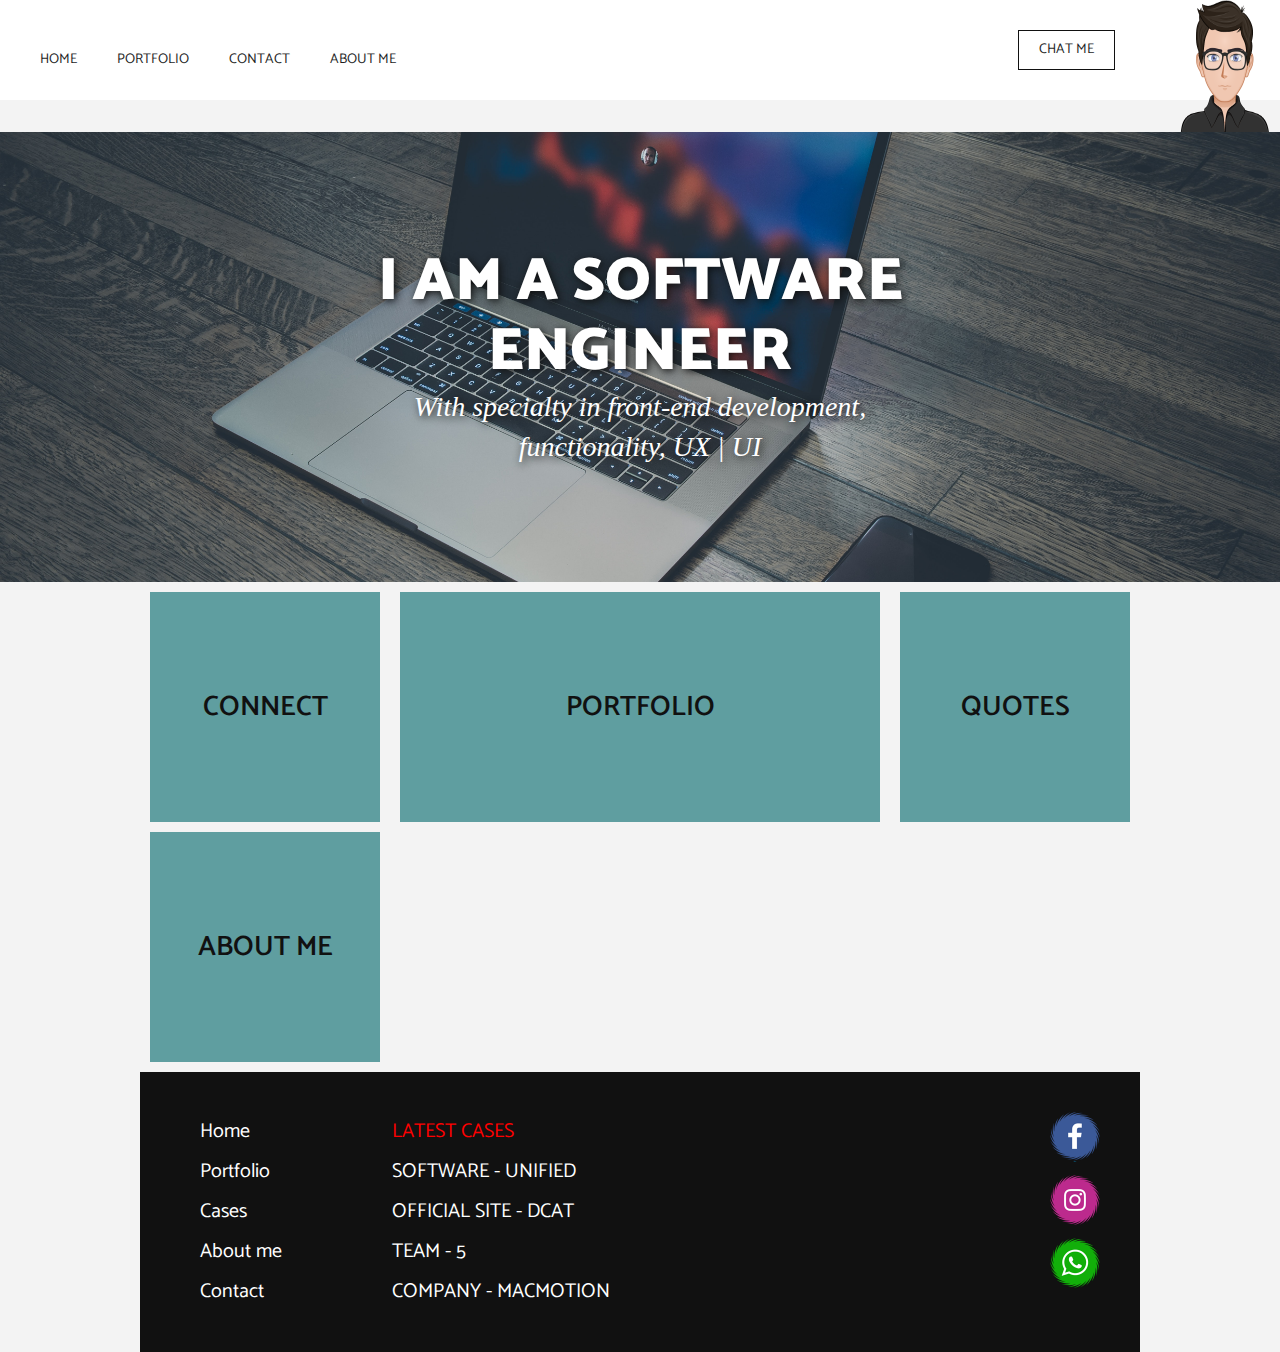
==== index.html @ 67ecf226 "first website upload" ====
<!DOCTYPE html>
<html>
    <head>
        <meta charset="utf-8">
        <title>Arudi Valentine:::GENIUS:::</title>
        <meta name="viewport" content="width=device-width, initial-scale=1.0">
        <link href="https://fonts.googleapis.com/css?family=Catamaran:100,200,300,400,500,600,700,800,900|Cormorant+Garamond:300,300i,400,400i,500,500i,600,600i,700,700i" rel="stylesheet">
        <link href="image/portfoilo_logo.png" rel="shortcut icon" type="image/jpg" id="favicon" />
        <link rel="stylesheet" href="style.css">
    </head>
<body>
    <header>
        <div class="header-brand"><img src="image/avatar7.png" alt="arudi's_avater_looks">
        </div>
    <nav>
        <ul>
            <li><a href="index.html">Home</a></li>
            <li><a href="portfolio.html">Portfolio</a></li>
            <li><a href="contact.html">Contact</a></li>
            <li><a href="about.html">About Me</a></li>
        </ul>
        <a href="https://wa.me/2348132979868/?text=reacharudivalentine" class="header-chat ">Chat Me</a>
    </nav>
    </header>
    <main>
        <section class="home-banner">
            <div class="vloop">
                <h2>I AM A SOFTWARE<br>ENGINEER</h2>
                <h1>With specialty in front-end development, functionality, UX | UI</h1>
            </div>
        </section>
        <div class="wrapper">
            <section class="index-links">
                <a href="chat.html"><div class="boxlink-square-1">
                    <h3>CONNECT</h3>
                    </div>
                </a>
                <a href="portfolio.html"><div class="boxlink-rectangle-1">
                    <h3>PORTFOLIO</h3>
                    </div>
                </a>
                <a href="#">
                    <div class="boxlink-square-1">
                        <h3>QUOTES</h3>
                    </div>
                </a>
                <a href="about.html">
                    <div class="boxlink-square-1">
                        <h3>ABOUT ME</h3>
                    </div>
                </a>
            </section>
        </div>
            </main>
        <div class="wrapper">
        <footer>
            <ul class="footer-links-control">
                <li><a href="#">Home</a></li>
                <li><a href="#">Portfolio</a></li>
                <li><a href="#">Cases</a></li>
                <li><a href="#">About me</a></li>
                <li><a href="#">Contact</a></li>
            </ul>
            <ul class="footer-links-case">
                <li><p>Latest Cases</p></li>
                <li><a href="#">SOFTWARE - UNIFIED</a></li>
                <li><a href="#">OFFICIAL SITE - DCAT</a></li>
                <li><a href="#">TEAM - 5</a></li>
                <li><a href="#">COMPANY - MACMOTION</a></li>
            </ul>
            <div class="footer-social-img">
                <a href="https://web.facebook.com/arudivalentine">
                    <img src="image/facebook_butt_01.png" alt="facebook icon">
                </a>
                <a href="#">
                    <img src="image/instagram_butt_01.png" alt="instagram icon">
                </a>
                <a href="https://wa.me/2348132979868">
                    <img src="image/whatsapp_butt_01.png" alt="whatsapp icon">
                </a>
            </div>
        </footer>
        </div>
</body>
</html>
---- style.css ----
* {
    text-decoration: none;
    margin: 0;
    padding: 0;
}

html, body, div, span, object, iframe,
h1, h2, h3, h4, h5, h6, p, blockqoute, pre,
abbr, address, cite, code,
del, dfn, em, img, ins, kbd, q, samp,
small, strong, sub, sup, var,
b, i,
dl, dt, dd, ol, ul, li,
fieldset, form, label, legend,
table, caption, tbody, tfoot, thead, tr, th, td,
article, aside, canvas, details, figcaption, figure,
footer, header, hgroup, menu, nav, section, summary,
time, mark, audio, video {
    margin: 0;
    padding: 0;
    border: 0;
    outline: 0;
    font-size: 100%;
    vertical-align: baseline;
    background:transparent;
}

body {
    background-color: #eee;
    line-height: 1;
    
}

article,aside,details,figcaption,figure,
footer,header,hgroup,menu,nav,section {
    display: block;
    
}
blockquote, q {
    quotes: none;
    
}

blockquote:before, blockquote:after,
q:before, q:after {
    content:'';
    content: none;
}
a {
    margin: 0;
    padding: 0;
    font-size: 100%;
    vertical-align: baseline;
    background:transparent;
}

/* change colors */
ins {
    background-color: #ff9;
    color: #000;
    text-decoration: none;
    
}

/* change colors too */
mark {
    background-color: #ff9;
    color: #000;
    font-style: italic;
    font-weight: bold;
}

del {
    text-decoration: line-through;
    
}

abbr[title], dfn[title] {
    border-bottom: 1px dotted;
    cursor: help;
}

table {
    border-collapse: collapse;
    border-spacing: 0;
    
}
/*Change border color */
hr{
    display: block;
    height: 1px;
    border: 0;
    border-top: 1px solid #cccccc;
    margin: 1em 0;
    padding: 0;
    
}

input, select {
    vertical-align: middle;
    
}
/*THE MAIN CODE */

body {
    background-color: #f3f3f3;
}

/*header {
    width: 100%;
    height: 100px;
    background-color:white;
}
*/
header .header-brand img{
    width: 100px;
    height: 132px;
    display: block;
    margin: 0 auto;
    text-align: center;
    padding: 5px 0;
}

header nav {
    width: 100%;
    height: 100px;
    background-color:white;
}
header ul {
    margin-left: 30px;
    display: block;
    width: fit-content;
    
}

header ul li {
    list-style: none;
    display:inline-block;
    float: left;
    line-height: 100px;
}

header ul li a {
    display: block;
    text-decoration: none;
    font-size: 14px;
    font-family: Catamaran;
    color: #1e1e1e;
    padding: 0 20px;
    text-transform: uppercase;
}

ul li a:hover {
    color: red;
}
header .header-chat {
    display: none;
}
@media only screen and (min-width: 1000px) {
    header .header-brand img{
    width: 100px;
    height: 132px;
    margin: 0;
    text-align: left;
    line-height: 38px;
    padding: 0 5px 0 20px;
    float: right;
        
    }
    
    header nav {
        width: 100%;
        height: 100px;
        background-color:white;
}
header ul {
    margin: 30px 20px;
    float: left;
}

header ul li a {
    display: block;
    text-decoration: none;
    text-transform: uppercase;
    padding: 0 20px;
    line-height: 60px;
    
    }
    
    header .header-chat {
        display: block;
        display: block;
        text-decoration: none;
        font-size: 14px;
        font-family: Catamaran;
        color: #1e1e1e;
        padding: 0 20px;
        text-transform: uppercase;
        line-height: 38px;
        border: 1px solid #111;
        float: right;
        margin-right: 40px;
        margin-top: 30px;
        padding: 0 20px;
    }
}
/*HOME*/

.home-banner {
    width: 100%;
    height: calc(100vh - 100px);
    background-image: url('image/011.jpg');
    background-repeat: no-repeat;
    background-position: center;
    background-size: cover;
    display: table;
}

.home-banner h2 {
    font-family: Catamaran;
    font-size: 60px;
    font-weight: 900;
    line-height: 70px;
    color: #fff;
    text-align: center;
    text-shadow: 2px 2px 8px #111;
}
.vloop {
    display: table-cell;
    vertical-align: middle;
}

.home-banner h1 {
    font-family: Catamaran Garamond;
    font-size: 28px;
    font-weight: 100;
    font-style: italic;
    line-height: 40px;
    color: #fff;
    text-align: center;
    text-shadow: 2px 2px 8px #111;
}

.index-links div {
    margin: 16px 16px 0;
    width: calc(100% - 32px);
    height: 100px;
    background-color: cadetblue;
}

p {
    color: #111;
}
.index-links div h3 {
    font-family: Catamaran;
    font-size: 28px;
    font-weight: 600;
    line-height: 100px;
    color: #111;
    text-align: center;
}

@media only screen and (min-width: 1000px) {
    .wrapper {
        width: 1000px;
        margin: 0 auto;
    }
    
    .home-banner {
        height: 450px;
    }
    
    .home-banner h1 {
        display: block;
        width: 560px;
        margin: 0 auto;
    }
    
    .index-links {
        overflow: hidden;
    }
    
    .index-links div {
        margin: 10px 10px 0;
        height: 230px;
        background-color: cadetblue;
        float: left;
}
    
    .boxlink-square-1 {
        width: calc(25% - 20px) !important;
    }
    
    .boxlink-rectangle-1 {
        width: calc(50% - 20px) !important;
    }
    
    .index-links div h3 {
        line-height: 230px;
    }
}

/*FOOTER WORKER*/

footer {
    width: calc(100% - 80px);
    padding: 40px 40px;
    margin-top: 10px;
    background-color: #111;
    overflow: hidden;
}

footer ul {
    width: fit-contect;
    float: left;
    padding-left:20px;
}

footer ul li{
    display: block;
    list-style: none;
}

footer ul li a {
    font-family: Catamaran;
    font-size: 20px;
    color: #fff;
    line-height: 40px;
}

.footer-links-case{
    display: none;
}

.footer-social-img{
    width: 50px;
    float: right;
}

.footer-social-img img {
        width: 100%;
        margin-bottom: 10px;
}

@media only screen and (min-width: 1000px) {
    .footer-links-case{
        display: block;
    }
    
    footer ul {
        padding-right: 30px;
}
    
    footer ul {
        padding-right: 90px;
    }
    
    footer ul li p {
        font-family: Catamaran;
        font-size: 20px;
        color: red;
        line-height: 40px;
        text-transform: uppercase;
    }
}
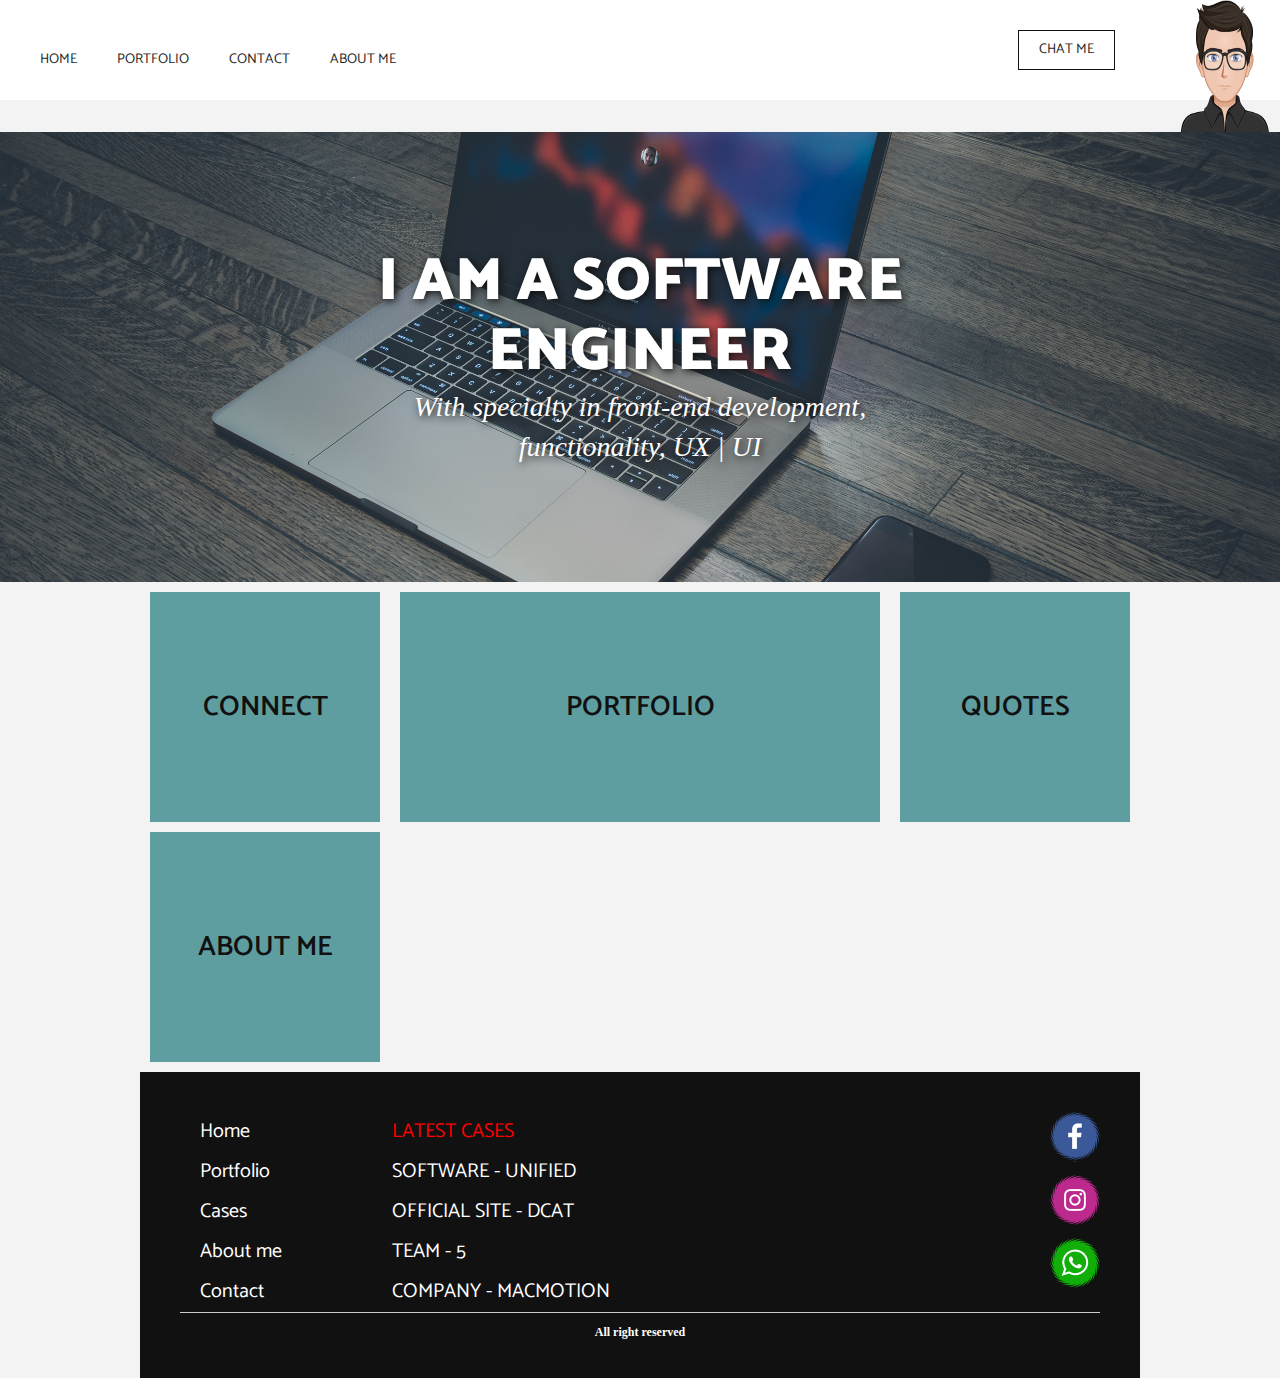
==== commit 8cb27160: "first website created" ====
--- a/index.html
+++ b/index.html
@@ -1,8 +1,13 @@
+<!--Author: Arudi Valentine
+    Contact_Address: +2348132979868
+    Profession: Software Engineer.
+    Experience: 4years+
+--->
 <!DOCTYPE html>
 <html>
     <head>
         <meta charset="utf-8">
-        <title>Arudi Valentine:::GENIUS:::</title>
+        <title>Arudi Valentine</title>
         <meta name="viewport" content="width=device-width, initial-scale=1.0">
         <link href="https://fonts.googleapis.com/css?family=Catamaran:100,200,300,400,500,600,700,800,900|Cormorant+Garamond:300,300i,400,400i,500,500i,600,600i,700,700i" rel="stylesheet">
         <link href="image/portfoilo_logo.png" rel="shortcut icon" type="image/jpg" id="favicon" />
@@ -79,6 +84,10 @@
                     <img src="image/whatsapp_butt_01.png" alt="whatsapp icon">
                 </a>
             </div>
+            <hr class="footer-designer">
+            <div class="footer-designer">
+                <h1>All right reserved</h1>
+            </div>
         </footer>
         </div>
 </body>
--- a/style.css
+++ b/style.css
@@ -156,6 +156,7 @@
 header .header-chat {
     display: none;
 }
+
 @media only screen and (min-width: 1000px) {
     header .header-brand img{
     width: 100px;
@@ -342,6 +343,14 @@
         margin-bottom: 10px;
 }
 
+.footer-designer {
+    color: #fff;
+    clear: both;
+    text-align: center;
+    font-size: 12px;
+    text-emphasis-position: below;
+    
+}
 @media only screen and (min-width: 1000px) {
     .footer-links-case{
         display: block;
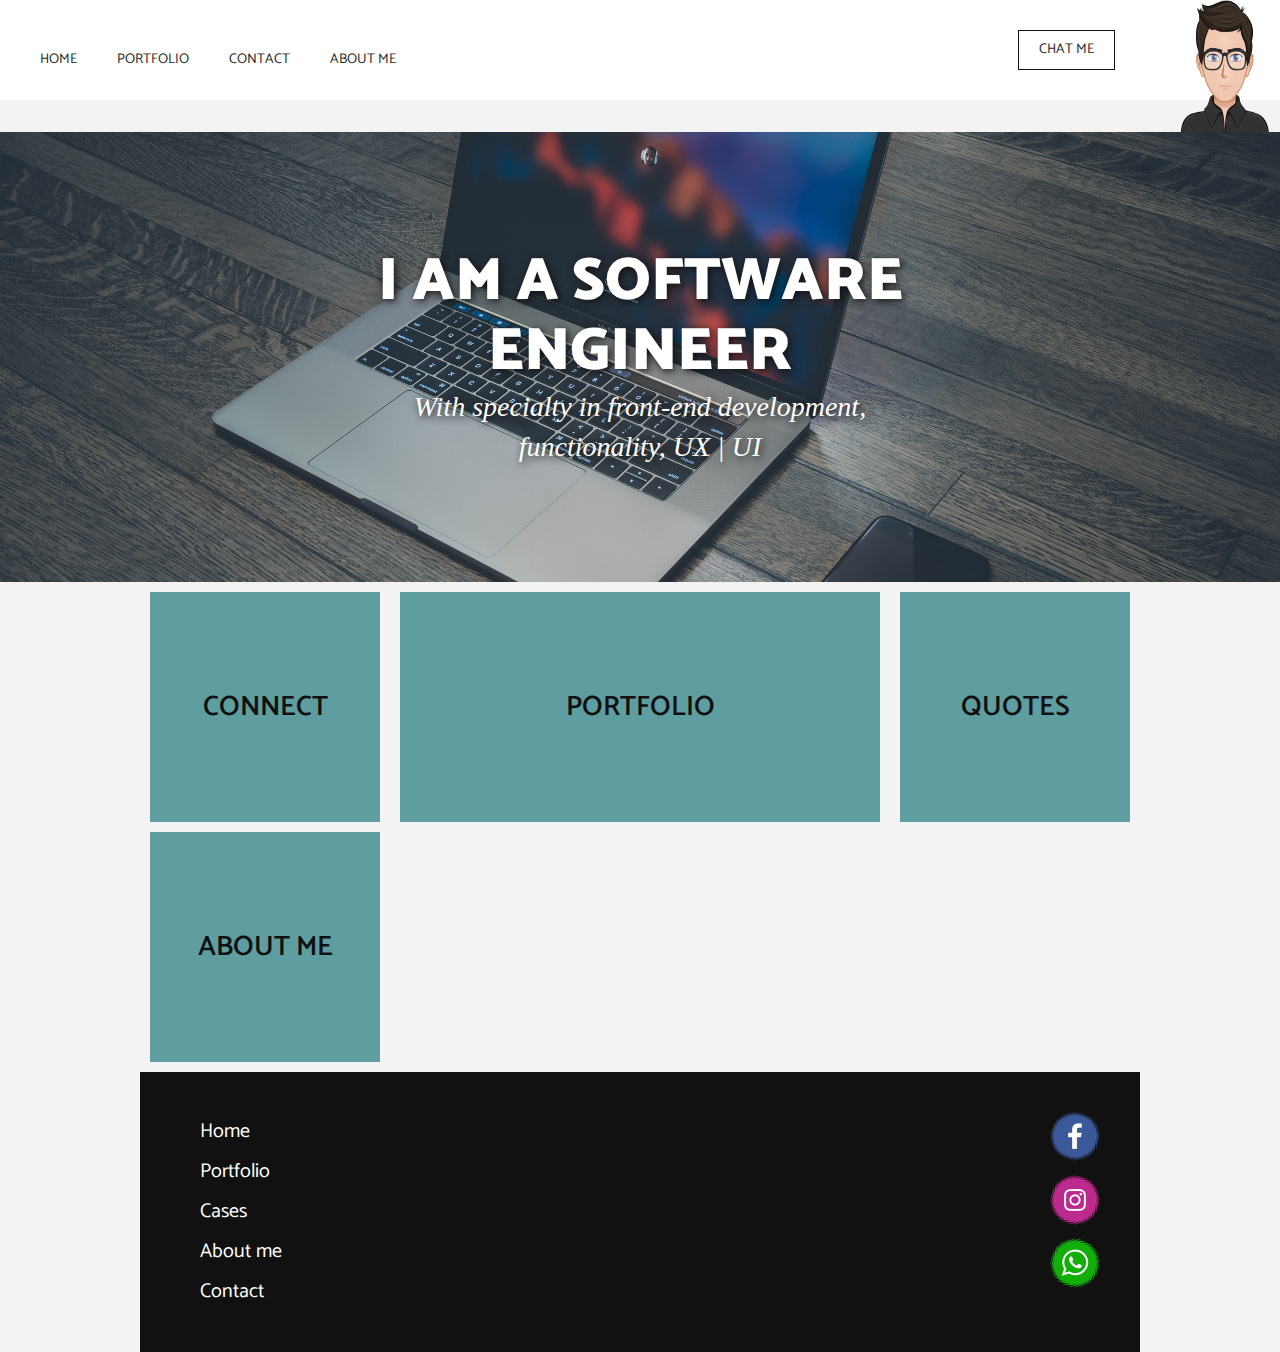
==== commit 08357b5f: "updated" ====
--- a/index.html
+++ b/index.html
@@ -84,10 +84,6 @@
                     <img src="image/whatsapp_butt_01.png" alt="whatsapp icon">
                 </a>
             </div>
-            <hr class="footer-designer">
-            <div class="footer-designer">
-                <h1>All right reserved</h1>
-            </div>
         </footer>
         </div>
 </body>
--- a/style.css
+++ b/style.css
@@ -342,13 +342,6 @@
         width: 100%;
         margin-bottom: 10px;
 }
-
-.footer-designer {
-    color: #fff;
-    clear: both;
-    text-align: center;
-    font-size: 12px;
-    text-emphasis-position: below;
     
 }
 @media only screen and (min-width: 1000px) {
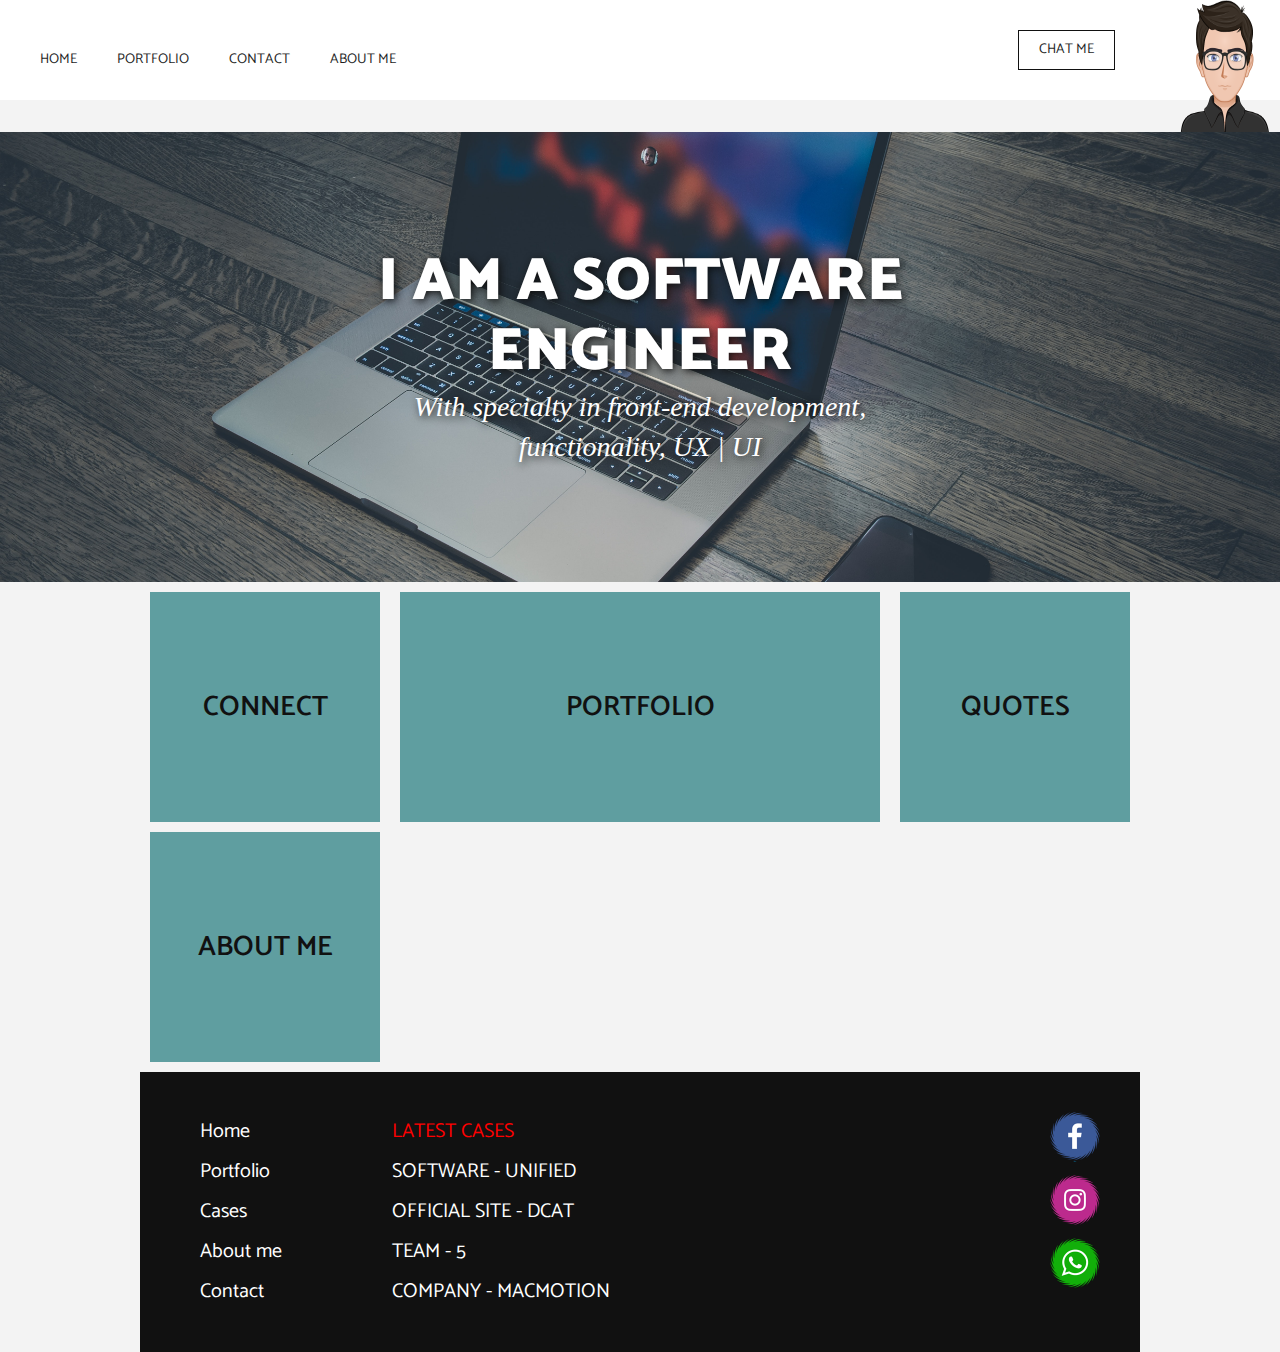
==== commit e3ee2b6f: "updated" ====
--- a/index.html
+++ b/index.html
@@ -1,8 +1,3 @@
-<!--Author: Arudi Valentine
-    Contact_Address: +2348132979868
-    Profession: Software Engineer.
-    Experience: 4years+
---->
 <!DOCTYPE html>
 <html>
     <head>
--- a/style.css
+++ b/style.css
@@ -156,7 +156,6 @@
 header .header-chat {
     display: none;
 }
-
 @media only screen and (min-width: 1000px) {
     header .header-brand img{
     width: 100px;
@@ -342,8 +341,7 @@
         width: 100%;
         margin-bottom: 10px;
 }
-    
-}
+
 @media only screen and (min-width: 1000px) {
     .footer-links-case{
         display: block;
